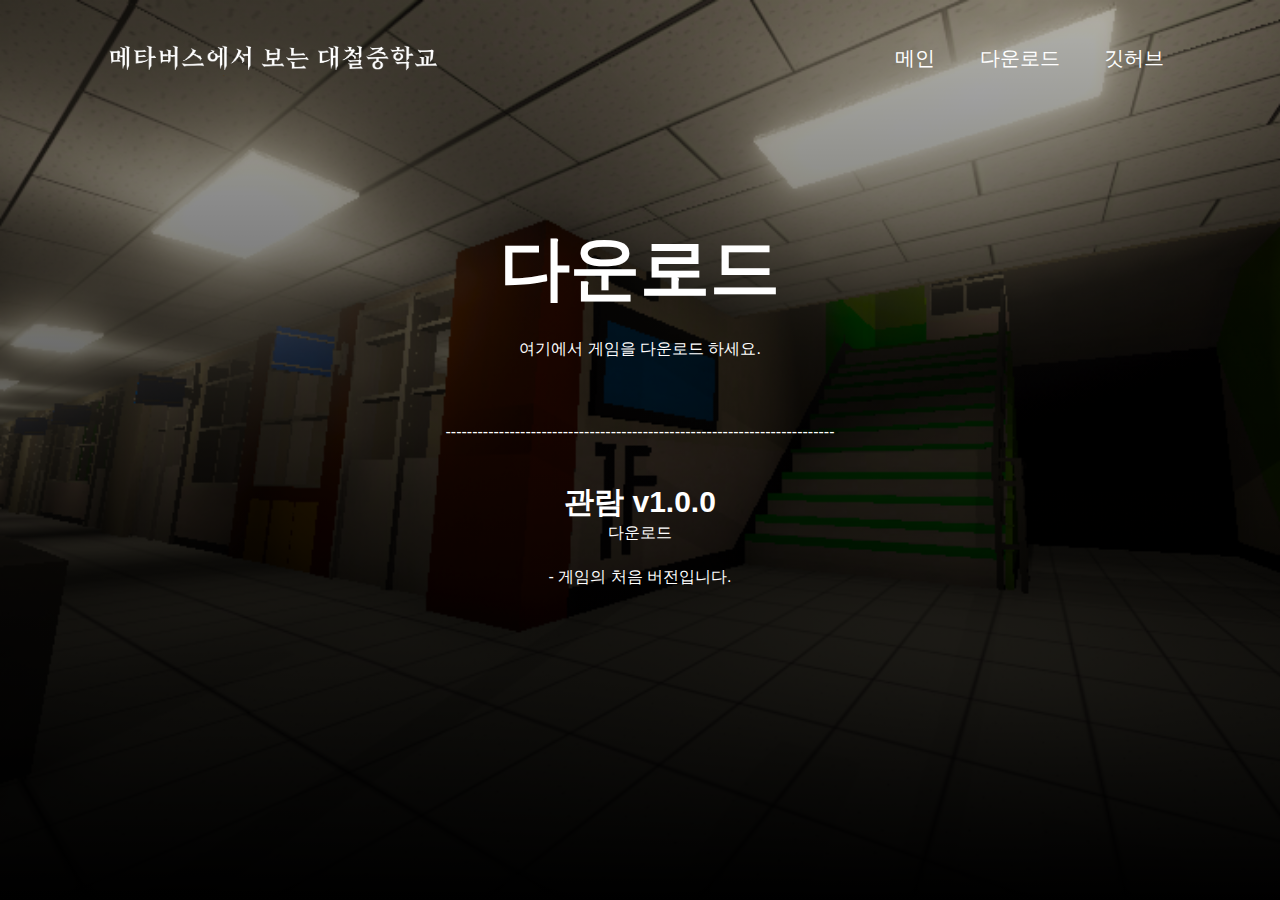
==== download_tour.html @ 316ee149 "d" ====
<!doctype html>
<html>
<head>
<meta charset="utf-8">
<title>Legend of Daecheol</title>
<link rel="stylesheet" href="style.css">
</head>

<body>
	<div class="banner">
		<div class="menubar">
			<img src="image/logo.png" class="logo">
			<ul>
				<li><a href="http://kangmin1972.github.io/">메인</a></li>
				<li><a href="download_tour">다운로드</a></li>
				<li><a href="https://github.com/kangmin1972/Legend-of-Daecheol">깃허브</a></li>
			</ul>
		</div>
	</div>
	
	<div class="maintext">
		<h1>다운로드</h1>
		<p>여기에서 게임을 다운로드 하세요.</p>
		<br>
		<p>-------------------------------------------------------------------------</p>
		<br>
		<h3>관람 v1.0.0</h3><a href="Daecheolgamebuilds/Daecheol1.0.0.zip">다운로드</a>
		<p>- 게임의 처음 버전입니다.</p>
	</div>
</body>
</html>
---- style.css ----
@charset "utf-8";
/* CSS Document */

*{
	margin: 0;
	padding: 0;
	font-family: sans-serif;
}
.banner{
	width: 100%;
	height: 100vh;
	background-image: linear-gradient(rgba(0,0,0,0.30),rgba(0,0,0,1)),url("image/header.png");
	background-size: cover;
	background-position: center;
    
}
.menubar{
	width: 85%;
	margin: auto;
	padding: 35px 0;
	display: flex;
	align-items: center;
	justify-content: space-between;
}

.logo{
	width: 350px;
	cursor: pointer;
}

.menubar ul li{
	list-style: none;
	display: inline-block;
	margin: 0 20px;
	position: relative;
}

.menubar ul li a{
	text-decoration: none;
	font-size: 20px;
	color: #fff;
	text-transform: uppercase;
}

.menubar ul li::after{
	content: '';
	height: 3px;
	width: 0;
	background: #fff;
	position: absolute;
	left: 0;
	bottom: -10px;
	transition: 0.5s;
}

.menubar ul li:hover::after{
	width: 100%;
}

.maintext{
	width: 100%;
	position: absolute;
	top: 45%;
	transform: translateY(-50%);
	text-align: center;
	color: #FFFFFF;
}
.maintext h1{
	font-size: 70px;
	margin-top: 20px;
}
.maintext p{
	margin: 20px auto;
	font-weight: 100;
	line-height: 25px;
}
.maintext h2{
	font-size: 65px;
	color: white;
}
.maintext h3{
	font-size: 30px;
	color: white;
}

        a:link {
            color: white;
            text-decoration: none;
        }

        a:visited {
            color: white;
            text-decoration: none;
        }

        a:hover {
            color: white;
            text-decoration: underline;
        }
	div{
	text-align: left;
	}
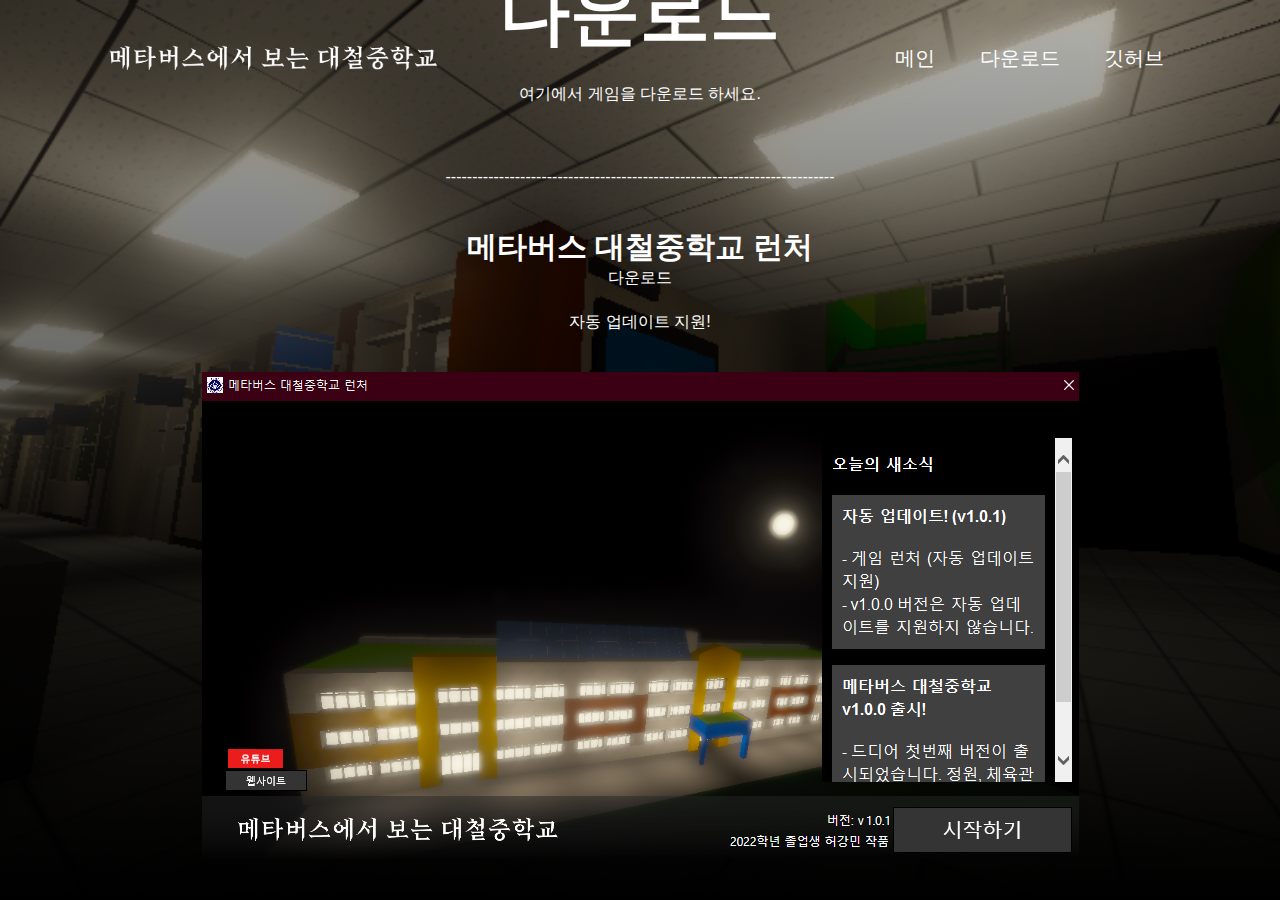
==== commit 2b8f44ed: "dsasd" ====
--- a/download_tour.html
+++ b/download_tour.html
@@ -24,8 +24,12 @@
 		<br>
 		<p>-------------------------------------------------------------------------</p>
 		<br>
-		<h3>관람 v1.0.0</h3><a href="Daecheolgamebuilds/Daecheol1.0.0.zip">다운로드</a>
-		<p>- 게임의 처음 버전입니다.</p>
+		<h3>메타버스 대철중학교 런처</h3><a href="Daecheolgamebuilds/MetaDACM.zip">다운로드</a>
+		<br>
+		<p>자동 업데이트 지원!</p>
+		<br>
+		<img src="image/launcher.png">
+		<br>
 	</div>
 </body>
 </html>
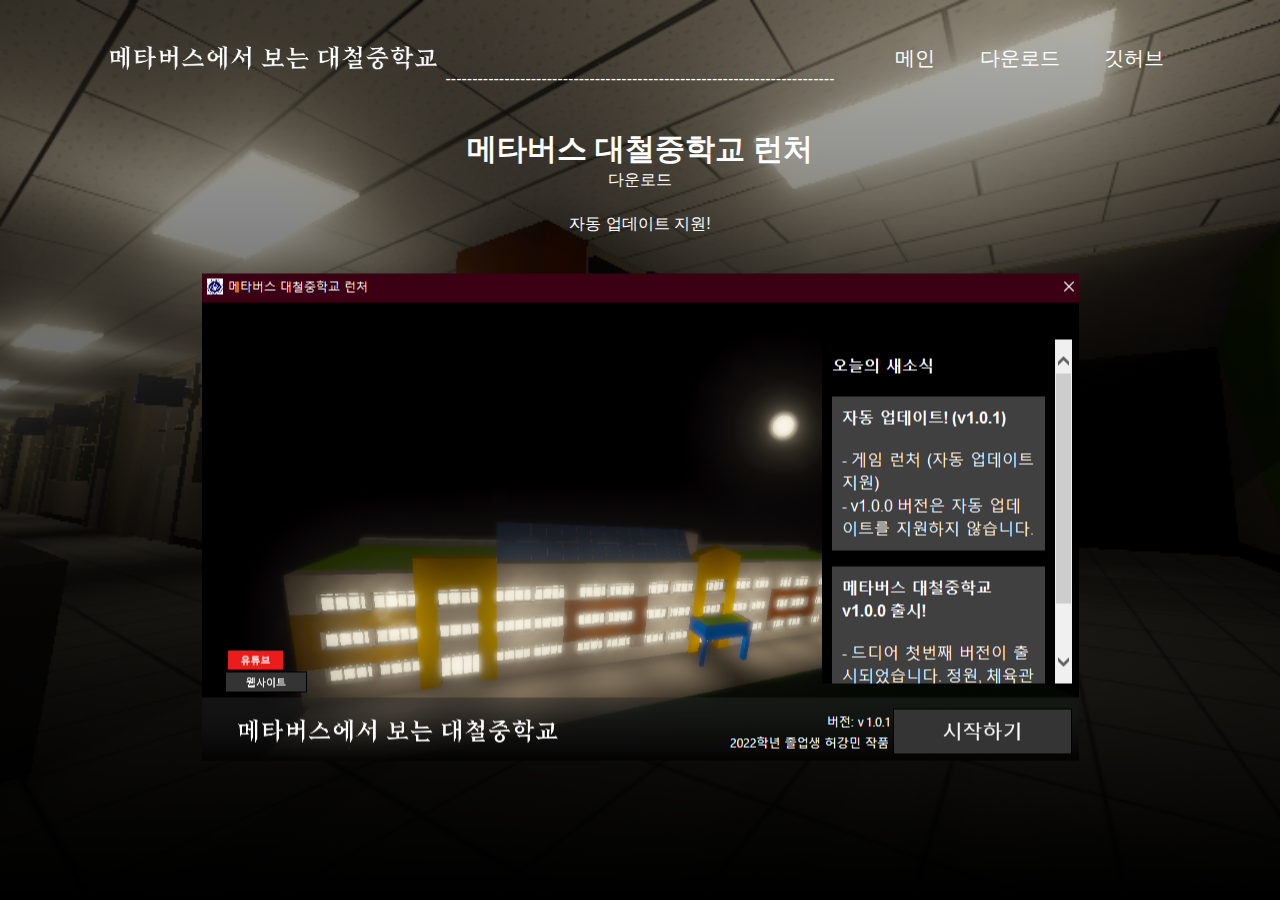
==== commit 4b824cef: "Update download_tour.html" ====
--- a/download_tour.html
+++ b/download_tour.html
@@ -19,9 +19,6 @@
 	</div>
 	
 	<div class="maintext">
-		<h1>다운로드</h1>
-		<p>여기에서 게임을 다운로드 하세요.</p>
-		<br>
 		<p>-------------------------------------------------------------------------</p>
 		<br>
 		<h3>메타버스 대철중학교 런처</h3><a href="Daecheolgamebuilds/MetaDACM.zip">다운로드</a>
